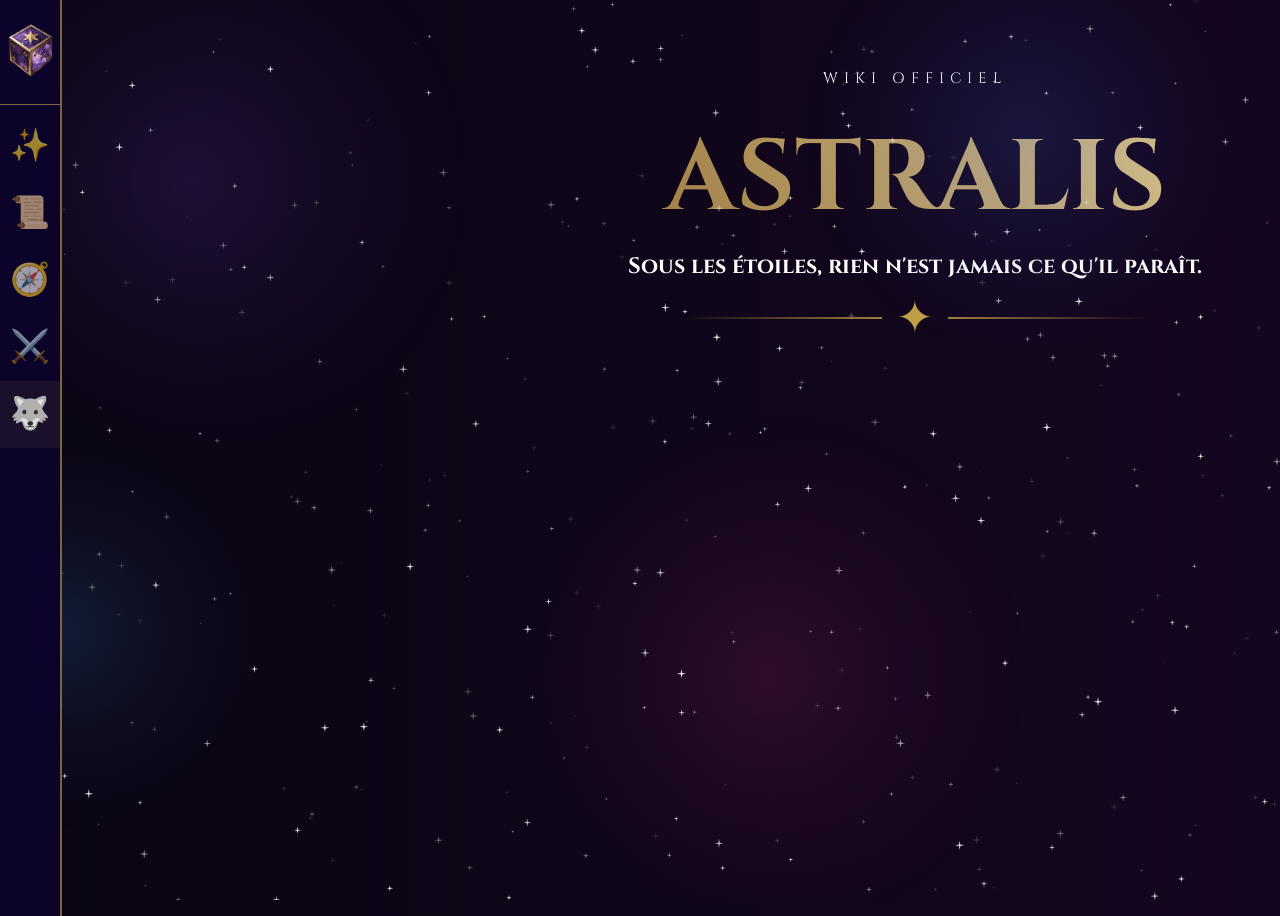
==== bestiaire.html @ ad4b7b0e "Premier test" ====
<!DOCTYPE html>
<html>
  <head>
    <title>Astralis - Wiki Officiel</title>
    <link rel="icon" type="image/png" href="favicon.png">
    <link rel="stylesheet" href="style.css">
    <link href="https://fonts.googleapis.com/css2?family=Cinzel:wght@700&family=Crimson+Text:ital@1&display=swap" rel="stylesheet">
  </head>

  <body>
    <canvas id="stars"></canvas>
  
      <div class="header">
        <div class="wiki-label">Wiki Officiel</div>
        <h1>ASTRALIS</h1>
        <h3>Sous les étoiles, rien n'est jamais ce qu'il paraît.</h6>
        <div class="divider">
          <div class="divider-line"></div>
          <div class="divider-diamond">✦</div>
          <div class="divider-line"></div>
        </div>
      </div>

      <nav>
        <div class="sidebar">
          <div class="sidebar-logo">
          <img class="logo-icon" src="logode.png" alt="Logo Astralis">
          <span class="logo-text">ASTRALIS</span>
        </div>
          <ul>
            <li>
              <a href="accueil.html">
                <span class="sidebar-icon">✨</span>
                <span>Accueil</span>
              </a>
            </li>
            <li>
              <a href="lore.html">
                <span class="sidebar-icon">📜</span>
                <span>Lore</span>
              </a>
            </li>
            <li>
              <a href="carte.html">
                <span class="sidebar-icon">🧭</span>
                <span>Carte</span>
              </a>
            </li>
            <li>
              <a href="personnages.html">
                <span class="sidebar-icon">⚔️</span>
                <span>Héros</span>
              </a>
            </li>
            <li class="active">
              <a href="bestiaire.html">
                <span class="sidebar-icon">🐺</span>
                <span>Bestiaire</span>
              </a>
            </li>
          </ul>
        </div>
      </nav>

      <script src="script.js"></script>
  </body>
</html>
---- style.css ----
/* Fondu entrée accueil */
body {
  animation: fadeIn 1s ease forwards;
}

@keyframes fadeIn {
  from { opacity: 0; }
  to   { opacity: 1; }
}

/* Accueil */
body {
  background: linear-gradient(to right, #0a0513, #15061f);
  display: flex;
  flex-direction: column;
  align-items: flex-start; 
  padding-top: 60px; 
  min-height: 100vh;
  box-sizing: border-box;
}

/* Etoiles */
canvas#stars {
    position: fixed;
    top: 0;
    left: 0;
    width: 100%;
    height: 100%;
    z-index: 0;
    pointer-events: none;
}

.header {
  text-align: center;
  margin-left: 600px;
}

.wiki-label {
  font-family: 'Cinzel', serif;
  font-size: 15px;
  letter-spacing: 6px;
  color: #ffffff;
  text-transform: uppercase;
  margin-bottom: 40px;
}

h1 {
  font-family: 'Cinzel', serif;
  font-size: 100px;
  font-weight: 700;
  color: #c9a84c;
  margin: 0;
  line-height: 1;
  
  color: transparent;
  background-image: linear-gradient(60deg, #9c7944, #ddc78a);
  background-clip: text;
  padding-bottom: .2rem;
}

h3 {
  font-family: 'Cinzel', serif;
  font-size: 22px;
  color: #ffffff;
  margin: 20px;
}

/* Ligne de séparation */

.divider {
  display: flex;
  align-items: center;
  justify-content: center;
  gap: 14px;
  margin-top: -10px;
}

.divider-line {
  width: 200px;
  height: 2px;
  background: linear-gradient(to right, transparent, #c0a046);
  opacity: 0.8;
}

.divider-line:last-child {
  background: linear-gradient(to left, transparent, #c0a046);
}

.divider-diamond {
  color: #c0a046;
  font-size: 45px;
}


/* Menu latéral */
.sidebar {
  position: fixed;
  top: 0px;
  left: -50px;
  width: 110px;
  height: 100vh;
  background-color: #0b0329;
  overflow: hidden;
  transition: width 0.32s cubic-bezier(.4,0,.2,1);
  color: white;
  border-right: 2px solid rgba(201, 168, 76, 0.603);
  z-index: 200;
  display: flex;
  flex-direction: column;
  padding: 20px 0;
  gap: 2px;
}
.sidebar:hover {
  width: 260px;
}
.sidebar li {
  display: flex;
  align-items: center;
  gap: 14px;
  padding: 12px 20px;
  cursor: pointer;
  position: relative;
  color: rgba(230, 229, 229, 0.603);
  transition: color 0.2s, background 0.2s;
  white-space: nowrap;
  font-family: 'Cinzel', serif;
  font-size: 17px;
  letter-spacing: 2px;
}

.sidebar li:hover {
  color: #d6d1c2;
  background: rgba(255, 255, 253, 0.08);
}

.sidebar-icon {
  font-size: 32px;
  min-width: 32px;
  text-align: center;
  flex-shrink: 0;
}
/* Logo Dé */
.sidebar-logo {
  display: flex;
  align-items: center;
  gap: 1px;
  padding: 5px 20px;
  margin-bottom: -10px;
  border-bottom: 1px solid rgba(201, 168, 76, 0.603);
  overflow: hidden;
}

.logo-icon {
  width: 90px;
  height: 90px;
  min-width: 90px;
  object-fit: contain;
  flex-shrink: 0;
  mix-blend-mode: lighten; 
  margin-left: 16px;
  margin-top: -16px;
}

.logo-text {
  font-family: 'Cinzel', serif;
  font-size: 18px;
  letter-spacing: 3px;
  color: #ecd8ac;
  white-space: nowrap;
  opacity: 0;
  transition: opacity 0.2s ease;
  margin-top: -22px;
}

.sidebar:hover .logo-text {
  opacity: 1;
}

.sidebar ul li a {
    text-decoration: none;
    color: inherit;
    display: flex;
    align-items: center;
    gap: 10px;
}

.sidebar ul li.active {
    color: #c9a84c;
    background: rgba(201,168,76,0.08);
}

/* — FIL D'ACTU — */
.fil-actu {
  margin: 60px auto;
  margin-left: 180px;
  max-width: 600px;
  padding: 0 40px;
}

.section-titre {
  font-family: 'Cinzel', serif;
  font-size: 14px;
  letter-spacing: 5px;
  text-transform: uppercase;
  color: #ffffff;
  margin-bottom: 24px;
  padding-bottom: 12px;
  border-bottom: 1px solid #c0a046;
}

.actu-nom {
  color: white; 
}
  

.actu-item {
  display: flex;
  align-items: center;
  gap: 16px;
  padding: 8px 14px;
  margin-bottom: 6px;
  background: rgba(167, 167, 167, 0.103);
  border: 1px solid rgba(255, 255, 255, 0.07);
  border-radius: 3px;
  border-left: 3px solid;
  cursor: pointer;
  transition: all 0.3s ease;
  width: 700px;
  height: 35px;
}

.actu-type {
  font-family: 'Cinzel', serif;
  font-size: 10px;
  letter-spacing: 1px;
  text-transform: uppercase;
  padding: 4px 10px;
  border-radius: 3px;
  border: 1px solid;
  min-width: 100px;
  text-align: center;
}

/* Couleurs par type */
.actu-type.chapitre   { background: #1a2a4a; color: #4a9ebb; border-color: #4a9ebb; }
.actu-type.personnage { background: #424018; color: #c2a731; border-color: #c2a731; }
.actu-type.bestiaire  { background: #2a1010; color: #cf3429; border-color: #cf3429; }
.actu-type.carte      { background: #1c2c1c; color: #4aaa6a; border-color: #4aaa6a; }
.actu-type.divinite   { background: #3b243b; color: #d961e4; border-color: #d961e4; }

.actu-item:has(.actu-type.chapitre)   { border-left-color: #4a9ebb; }
.actu-item:has(.actu-type.personnage) { border-left-color: #c2a731; }
.actu-item:has(.actu-type.bestiaire)  { border-left-color: #cf3429; }
.actu-item:has(.actu-type.carte)      { border-left-color: #4aaa6a; }
.actu-item:has(.actu-type.divinite)   { border-left-color: #d961e4; }

/* Néon hover de la couleur du type */
.actu-item:has(.actu-type.chapitre):hover {
  box-shadow: 0 0 14px rgba(74, 158, 187, 0.5),
              inset 0 0 18px rgba(74, 158, 187, 0.08);
  border-color: rgba(74, 158, 187, 0.4);
  border-left-color: #4a9ebb;
}
.actu-item:has(.actu-type.personnage):hover {
  box-shadow: 0 0 14px rgba(194, 167, 49, 0.5),
              inset 0 0 18px rgba(194, 167, 49, 0.08);
  border-color: rgba(194, 167, 49, 0.4);
  border-left-color: #c2a731;
}
.actu-item:has(.actu-type.bestiaire):hover {
  box-shadow: 0 0 14px rgba(207, 52, 41, 0.5),
              inset 0 0 18px rgba(207, 52, 41, 0.08);
  border-color: rgba(207, 52, 41, 0.4);
  border-left-color: #cf3429;
}
.actu-item:has(.actu-type.carte):hover {
  box-shadow: 0 0 14px rgba(74, 170, 106, 0.5),
              inset 0 0 18px rgba(74, 170, 106, 0.08);
  border-color: rgba(74, 170, 106, 0.4);
  border-left-color: #4aaa6a;
}
.actu-item:has(.actu-type.divinite):hover {
  box-shadow: 0 0 14px rgba(217, 97, 228, 0.5),
              inset 0 0 18px rgba(217, 97, 228, 0.08);
  border-color: rgba(217, 97, 228, 0.4);
  border-left-color: #d961e4;
}

/* Statut fil d'actualité */
.actu-statut {
  font-family: 'Cinzel', serif;
  font-size: 10px;
  letter-spacing: 2px;
  text-transform: uppercase;
  padding: 4px 10px;
  border: 1px solid;
  border-radius: 3px;
  margin-left: auto;
}

.actu-statut.termine  { color: #4aaa6a; border-color: #4aaa6a; background-color: #4aaa6a2a; }
.actu-statut.nouveau  { color: #c0a046; border-color: #c0a046; background-color: #c0a04621; }
.actu-statut.maj      { color: #4a9ebb; border-color: #4a9ebb; background-color: #4a9fbb23;}
.actu-statut.preparation { color: #c91e1e; border-color: #c91e1e; background-color: #bb4a4a23;}

.fil-actu a {
  text-decoration: none;
  color: inherit;
}

/* Lore */
/*Cases */
.arcs-section {
  padding: 60px 40px;
  display: flex;
  justify-content: center;
  margin-left: -85px;
}

.arcs-grid {
  display: grid;
  grid-template-columns: repeat(4, 160px);
  gap: 20px;
}

.arc-card {
  border: 1px solid #c9a84c;
  border-radius: 8px;
  padding: 24px 16px;
  display: flex;
  flex-direction: column;
  align-items: center;
  gap: 10px;
  background: rgba(255, 255, 255, 0.04);
  cursor:pointer ;
  transition: background 0.3s, box-shadow 0.3s;
}

.arc-card:hover {
  background: rgba(201, 168, 76, 0.1);
  box-shadow: 0 0 12px rgba(201, 168, 76, 0.3);
}

.arc-number {
  font-family: 'Cinzel', serif;
  font-size: 1.4rem;
  color: #c9a84c;
}

.arc-title {
  font-family: 'Cinzel', serif;
  font-size: 0.75rem;
  color: #ffffff;
  text-align: center;
  letter-spacing: 0.05em;
  text-transform: uppercase;
}

.arc-link {
  text-decoration: none;
  color: inherit;
}

/*Spoil Warning */
.spoil-zone {
  position: relative;
  margin-left: -20px;
  margin-top: 300px;
  max-width: 660px;
  min-height: 300px;
}

.spoil-nuage {
  position: absolute;
  inset: -80px -120px;
  z-index: 2;
  display: flex;
  align-items: center;
  justify-content: center;
  transition: opacity 1.5s ease, filter 1.5s ease;
}

.nuage-img {
  position: absolute;
  inset: 0;
  width: 200%;
  height: 130%;
  object-fit: cover;
  opacity: 0.70;
  margin-left: -300px;
}

.spoil-texte-zone {
  position: relative;
  z-index: 3;
  display: flex;
  flex-direction: column;
  align-items: center;
  gap: 30px;
  text-align: center;
  padding: 150px;
  margin-top: 100px;
}

.spoil-nuage.dissipe {
  opacity: 0;
  filter: blur(20px);
  pointer-events: none;
}

.spoil-content {
  filter: blur(8px);
  transition: filter 1.5s ease;
}

.spoil-zone:has(.dissipe) .spoil-content {
  filter: none;
}

.spoil-message p {
  font-family: 'Cinzel', serif;
  font-size: 1,5rem;
  color: #e8d8a0;
  line-height: 2;
  letter-spacing: 0.06em;
  text-align: center;
  text-shadow: 0 0 12px rgba(70, 16, 170, 0.658);
  margin-bottom: 30px;
}

.spoil-message em {
  color: #c9a84c;
}

.spoil-passer {
  font-family: 'Cinzel', serif;
  font-size: 0.78rem;
  letter-spacing: 0.15em;
  color: #1a0f2e;
  background: #c9a84c;
  border: none;
  border-radius: 50px;
  padding: 10px 28px;
  cursor: pointer;
  transition: background 0.3s, box-shadow 0.3s;
}

.spoil-passer:hover {
  background: #e8d8a0;
  box-shadow: 0 0 14px rgba(201, 168, 76, 0.4);
}

/* Lore Spoil */
.spoil-content p {
  font-family: 'Crimson Text', Georgia, serif;
  font-size: 1.30rem;
  line-height: 2;
  color: #d3c4a0;
  margin-bottom: 28px;
  text-align: left;
}

.lore-titre {
  font-family: 'Cinzel', serif;
  color: #c9a84c;
  font-weight: 700;
  font-size: 1.2rem;
}

/* Chapitres */ 
.chapitre-wrapper {
  margin-left: 400px;
  margin-top: 100px;
  padding: 60px 60px 80px 60px;
  max-width: 820px;
  color: #e8d8a0;
  min-height: 100vh;
}

.chapitre-content {
  background: rgba(10, 5, 25, 0.6);
  backdrop-filter: blur(4px);
  border-radius: 30px;
  padding: 40px 50px;
  margin-bottom: 100px;
}

.chapitre-header {
  text-align: center;
  margin-bottom: 60px;
}

.chapitre-label {
  font-family: 'Cinzel', serif;
  font-size: 0.85rem;
  letter-spacing: 0.25em;
  color: #ffffff;
  margin-bottom: 12px;
}

.chapitre-title {
  font-family: 'Cinzel', serif;
  font-size: 2.4rem;
  color: #c9a84c;
  font-weight: 700;
  margin-bottom: 24px;
}

.chapitre-content p {
  font-family: 'Crimson Text', Georgia, serif;
  font-size: 1.30rem;
  line-height: 2;
  color: #d3c4a0;
  margin-bottom: 28px;
  text-align: left;
}

.chapitre-content .italique {
  font-style: italic;
  color: #c8bfa0;
}

.dialogue-block {
  border-left: 2px solid #bbac78;
  padding-left: 24px;
  margin: 32px 0;
}

.dialogue-block p {
  font-family: 'Crimson Text', Georgia, serif;
  font-size: 1.3rem;
  line-height: 2;
  color: #d6d6d6;
  margin-bottom: 16px;
}

.chapitre-nav {
  margin-top: 80px;
  padding-top: 50px;
  border-top: 1px solid #c9a84c33;
  display: flex;
  justify-content: center;
  padding-bottom: 60px;
}

.chapitre-retour {
  font-family: 'Cinzel', serif;
  font-size: 0.85rem;
  color: #c9a84c;
  text-decoration: none;
  letter-spacing: 0.1em;
  transition: color 0.3s, background 0.3s, box-shadow 0.3s;
  border: 1px solid #c9a84c;
  border-radius: 50px;
  padding: 10px 28px;
}

.chapitre-retour:hover {
  color: #1a0f2e;
  background: #c9a84c;
  box-shadow: 0 0 14px rgba(201, 168, 76, 0.4);
}
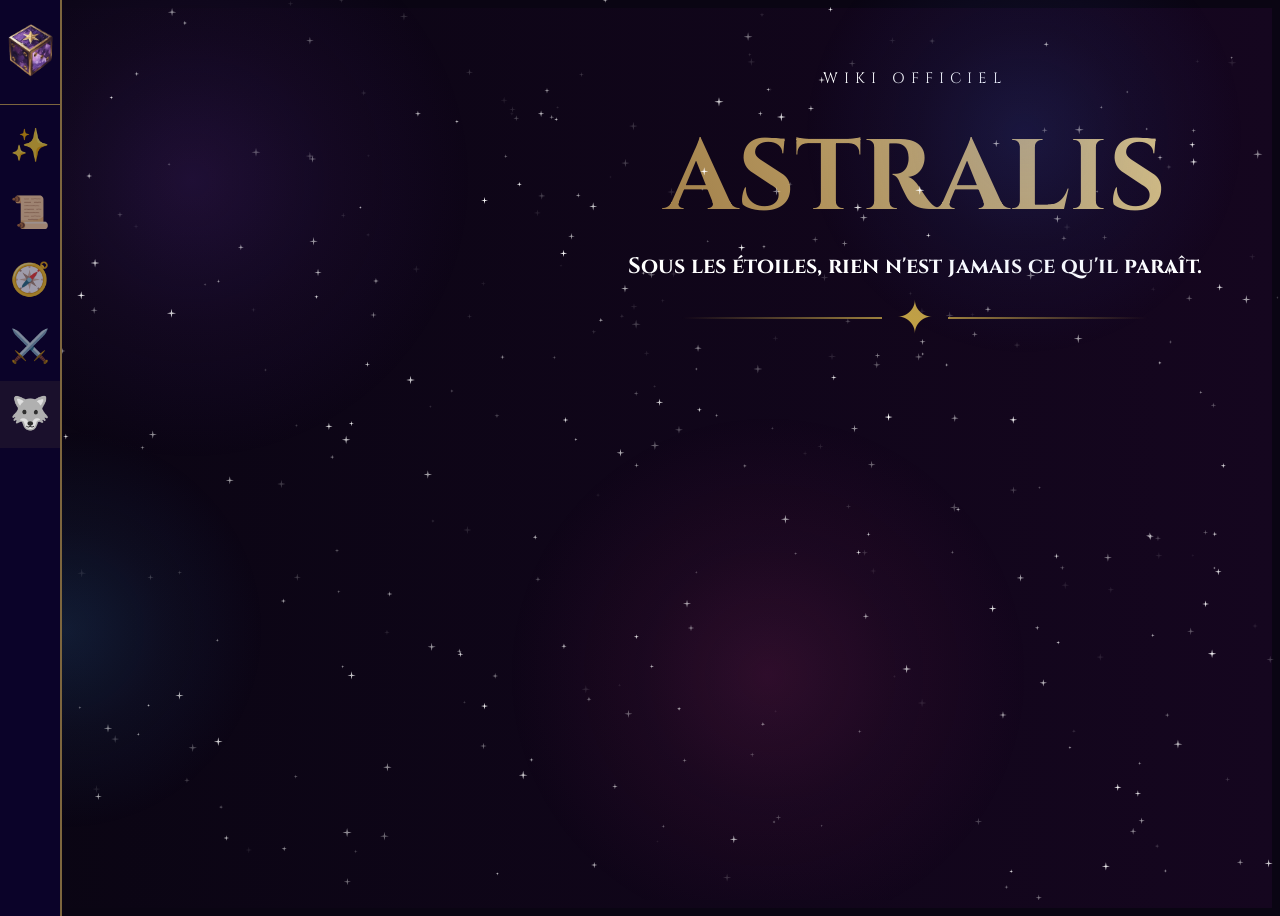
==== commit f77be932: "Chapitre 4 pas fini" ====
--- a/bestiaire.html
+++ b/bestiaire.html
@@ -4,7 +4,7 @@
     <title>Astralis - Wiki Officiel</title>
     <link rel="icon" type="image/png" href="favicon.png">
     <link rel="stylesheet" href="style.css">
-    <link href="https://fonts.googleapis.com/css2?family=Cinzel:wght@700&family=Crimson+Text:ital@1&display=swap" rel="stylesheet">
+    <link href="https://fonts.googleapis.com/css2?family=Cinzel:wght@700&family=Crimson+Text:ital,wght@0,400;1,400&display=swap" rel="stylesheet">
   </head>
 
   <body>
--- a/style.css
+++ b/style.css
@@ -1,3 +1,14 @@
+html {
+  background: #0a0513;          /* même couleur que ton body : plus de blanc derrière */
+  overflow-x: clip;
+  overscroll-behavior: none;
+}
+body {
+  overflow-x: clip;
+  max-width: 100%;
+  touch-action: pan-y;          /* seul le scroll vertical est autorisé au doigt */
+}
+
 /* Fondu entrée accueil */
 body {
   animation: fadeIn 1s ease forwards;
@@ -242,17 +253,17 @@
 }
 
 /* Couleurs par type */
-.actu-type.chapitre   { background: #1a2a4a; color: #4a9ebb; border-color: #4a9ebb; }
-.actu-type.personnage { background: #424018; color: #c2a731; border-color: #c2a731; }
-.actu-type.bestiaire  { background: #2a1010; color: #cf3429; border-color: #cf3429; }
-.actu-type.carte      { background: #1c2c1c; color: #4aaa6a; border-color: #4aaa6a; }
-.actu-type.divinite   { background: #3b243b; color: #d961e4; border-color: #d961e4; }
-
-.actu-item:has(.actu-type.chapitre)   { border-left-color: #4a9ebb; }
+.actu-type.chapitre   { background: #1a2a4a; color: #4986e0; border-color: #5f92df; }
+.actu-type.personnage { background: #424018; color: #ddc03e; border-color: #caa839; }
+.actu-type.bestiaire  { background: #2a1010; color: #e9493e; border-color: #c7271b; }
+.actu-type.carte      { background: #1c2c1c; color: #38bd33; border-color: #4aaa6a; }
+.actu-type.divinite   { background: #342741; color: #a281d6; border-color: #704fbe; }
+
+.actu-item:has(.actu-type.chapitre)   { border-left-color: #3a73b4; }
 .actu-item:has(.actu-type.personnage) { border-left-color: #c2a731; }
 .actu-item:has(.actu-type.bestiaire)  { border-left-color: #cf3429; }
 .actu-item:has(.actu-type.carte)      { border-left-color: #4aaa6a; }
-.actu-item:has(.actu-type.divinite)   { border-left-color: #d961e4; }
+.actu-item:has(.actu-type.divinite)   { border-left-color: #5c2a96; }
 
 /* Néon hover de la couleur du type */
 .actu-item:has(.actu-type.chapitre):hover {
@@ -298,10 +309,10 @@
   margin-left: auto;
 }
 
-.actu-statut.termine  { color: #4aaa6a; border-color: #4aaa6a; background-color: #4aaa6a2a; }
-.actu-statut.nouveau  { color: #c0a046; border-color: #c0a046; background-color: #c0a04621; }
-.actu-statut.maj      { color: #4a9ebb; border-color: #4a9ebb; background-color: #4a9fbb23;}
-.actu-statut.preparation { color: #c91e1e; border-color: #c91e1e; background-color: #bb4a4a23;}
+.actu-statut.termine  { color: #7ad498; border-color: #6baa80; background-color: #4aaa6a2a; }
+.actu-statut.maj  { color: #cc906e; border-color: #bb6b29; background-color: #ce844721; }
+.actu-statut.nouveau      { color: #79ddd5; border-color: #359fc2; background-color: #68b8d323;}
+.actu-statut.preparation { color: #d188cb; border-color: #c258c2; background-color: #bb4a4a23;}
 
 .fil-actu a {
   text-decoration: none;
@@ -323,16 +334,26 @@
   gap: 20px;
 }
 
+.arc-link {
+  text-decoration: none;
+  color: inherit;
+  display: flex;          
+}
+
 .arc-card {
+  width: 100%;            
+  min-height: 120px;    
+  box-sizing: border-box;
   border: 1px solid #c9a84c;
   border-radius: 8px;
   padding: 24px 16px;
   display: flex;
   flex-direction: column;
   align-items: center;
+  justify-content: center; 
   gap: 10px;
   background: rgba(255, 255, 255, 0.04);
-  cursor:pointer ;
+  cursor: pointer;
   transition: background 0.3s, box-shadow 0.3s;
 }
 
@@ -354,11 +375,6 @@
   text-align: center;
   letter-spacing: 0.05em;
   text-transform: uppercase;
-}
-
-.arc-link {
-  text-decoration: none;
-  color: inherit;
 }
 
 /*Spoil Warning */
@@ -419,7 +435,7 @@
 
 .spoil-message p {
   font-family: 'Cinzel', serif;
-  font-size: 1,5rem;
+  font-size: 1.5rem;
   color: #e8d8a0;
   line-height: 2;
   letter-spacing: 0.06em;
@@ -515,11 +531,6 @@
   text-align: left;
 }
 
-.chapitre-content .italique {
-  font-style: italic;
-  color: #c8bfa0;
-}
-
 .dialogue-block {
   border-left: 2px solid #bbac78;
   padding-left: 24px;
@@ -532,6 +543,52 @@
   line-height: 2;
   color: #d6d6d6;
   margin-bottom: 16px;
+}
+
+.dialogue-reve-block {
+  border-left: 2px solid #bbac78;
+  padding-left: 24px;
+  margin: 32px 0;
+}
+
+.dialogue-reve-block p {
+  font-family: 'Crimson Text', Georgia, serif;
+  font-size: 1.3rem;
+  line-height: 2;
+  color: #e99ccd;
+  font-style: italic;
+  margin-bottom: 16px;
+}
+
+.reve-block p {
+  font-family: 'Crimson Text', Georgia, serif;
+  font-size: 1.3rem;
+  line-height: 2;
+  color: #e99ccd;
+  font-style: italic;
+  margin-bottom: 16px;
+}
+
+.dialogue-conte-block p {
+  font-family: 'Crimson Text', Georgia, serif;
+  font-size: 1.3rem;
+  line-height: 2;
+  color: #9ccae9;
+  font-style: italic;
+  margin-bottom: 16px;
+}
+
+.conte-block p {
+  font-family: 'Crimson Text', Georgia, serif;
+  font-size: 1.3rem;
+  line-height: 2;
+  color: #9ccae9;
+  font-style: italic;
+  margin-bottom: 16px;
+}
+.conte {
+  font-style: italic;
+  color: #8fb4e3;
 }
 
 .chapitre-nav {
@@ -561,3 +618,314 @@
   box-shadow: 0 0 14px rgba(201, 168, 76, 0.4);
 }
 
+/* Marque-pages */
+.marquepage-bar {
+  position: fixed;
+  right: 24px;
+  bottom: 24px;
+  z-index: 150;
+  display: flex;
+  flex-direction: column;
+  align-items: flex-end;
+  gap: 10px;
+}
+
+.marquepage-reprise {
+  display: none;
+  gap: 6px;
+}
+
+.marquepage-btn {
+  font-family: 'Cinzel', serif;
+  font-size: 0.75rem;
+  letter-spacing: 0.08em;
+  color: #c9a84c;
+  background: rgba(10, 5, 25, 0.85);
+  backdrop-filter: blur(4px);
+  border: 1px solid #c9a84c;
+  border-radius: 50px;
+  padding: 10px 20px;
+  cursor: pointer;
+  transition: color 0.3s, background 0.3s, box-shadow 0.3s;
+}
+
+.marquepage-btn:hover {
+  color: #1a0f2e;
+  background: #c9a84c;
+  box-shadow: 0 0 14px rgba(201, 168, 76, 0.4);
+}
+
+.marquepage-effacer {
+  padding: 10px 14px;
+}
+
+.marquepage-ruban {
+  display: none;
+  position: absolute;
+  left: 10px;
+  font-size: 1.5rem;
+  line-height: 1;
+  transform: translateY(-50%);
+  pointer-events: none;
+  filter: drop-shadow(0 0 6px rgba(201, 168, 76, 0.7));
+}
+
+.marquepage-toast {
+  position: fixed;
+  left: 50%;
+  bottom: 90px;
+  transform: translateX(-50%) translateY(10px);
+  z-index: 160;
+  font-family: 'Cinzel', serif;
+  font-size: 0.8rem;
+  letter-spacing: 0.08em;
+  color: #e8d8a0;
+  background: rgba(10, 5, 25, 0.92);
+  border: 1px solid #c9a84c;
+  border-radius: 50px;
+  padding: 10px 22px;
+  opacity: 0;
+  pointer-events: none;
+  transition: opacity 0.3s, transform 0.3s;
+}
+
+.marquepage-toast.visible {
+  opacity: 1;
+  transform: translateX(-50%) translateY(0);
+}
+
+/* Pastille sur les cartes de la page Lore */
+.arc-link .arc-card {
+  position: relative;
+}
+
+.arc-marque {
+  position: absolute;
+  top: 6px;
+  right: 8px;
+  font-size: 1rem;
+  filter: drop-shadow(0 0 4px rgba(201, 168, 76, 0.7));
+}
+
+@media (max-width: 768px) {
+  .marquepage-bar {
+    right: 12px;
+    bottom: 92px;
+  }
+  .marquepage-btn {
+    font-size: 0.68rem;
+    padding: 8px 14px;
+  }
+  .marquepage-toast {
+    bottom: 170px;
+  }
+}
+
+/* Version téléphone */
+@media (max-width: 768px) {
+
+  body {
+    align-items: stretch;
+    padding-top: 30px;
+    padding-left: 64px;      
+  }
+
+  .sidebar,
+  .sidebar:hover {
+    top: auto;
+    bottom: 0;
+    left: 0;
+    width: 100%;
+    height: 76px;
+    flex-direction: row;
+    padding: 0;
+    gap: 0;
+    border-right: none;
+    border-top: 2px solid rgba(201, 168, 76, 0.603);
+    transition: none;
+  }
+
+  .sidebar-logo {
+    display: none;
+  }
+
+  .sidebar ul {
+    display: flex;
+    flex-direction: row;
+    width: 100%;
+    margin: 0;
+    padding: 0;
+    list-style: none;
+  }
+
+  .sidebar ul li {
+    flex: 1;
+    height: 76px;
+    padding: 0;
+    gap: 0;
+    justify-content: center;
+    font-size: 10px;
+    letter-spacing: 0.5px;
+  }
+
+  .sidebar ul li a {
+    flex-direction: column;   
+    justify-content: center;
+    align-items: center;
+    gap: 4px;
+    width: 100%;
+    height: 100%;
+  }
+
+  .sidebar-icon {
+    font-size: 26px;
+    min-width: 0;
+    line-height: 1;
+  }
+
+  body {
+    padding-left: 0;
+    padding-bottom: 96px;
+  }
+  
+  /* En-tête */
+  .header {
+    margin-left: 0;
+    padding: 0 12px;
+  }
+  .wiki-label {
+    font-size: 11px;
+    letter-spacing: 4px;
+    margin-bottom: 20px;
+  }
+  h1 {
+    font-size: clamp(34px, 11vw, 64px);
+  }
+  h3 {
+    font-size: 14px;
+    margin: 14px 0;
+  }
+  .divider { margin-top: 0; gap: 8px; }
+  .divider-line { width: 50px; }
+  .divider-diamond { font-size: 30px; }
+
+  /* Fil d'actualité */
+  .fil-actu {
+    margin: 30px 0;
+    margin-left: 0;
+    padding: 0 12px;
+    max-width: none;
+  }
+  .section-titre {
+    font-size: 10px;
+    letter-spacing: 3px;
+  }
+  .fil-actu a {
+    display: block;
+  }
+    .actu-item {
+    width: auto;
+    height: auto;
+    display: grid;
+    grid-template-columns: 80px 1fr;  
+    align-items: center;
+    gap: 8px 10px;
+    padding: 10px;
+  }
+  .actu-type {
+    grid-column: 1;
+    grid-row: 1;
+    min-width: 0;
+    width: 100%;                        
+    box-sizing: border-box;
+    font-size: 11px;
+    padding: 3px 0;
+    white-space: nowrap;
+    text-align: center;
+    align-self: center;
+  }
+  .actu-nom {
+    grid-column: 2;
+    grid-row: 1;
+    align-self: center;     
+    justify-self: start;   
+    text-align: left;
+    margin: 4px;
+    font-size: 18px;
+    margin-bottom: -25px;
+  }
+  .actu-statut {
+    grid-column: 1 / -1;  
+    grid-row: 2;
+    justify-self: start;
+    margin-left: 0px;
+    font-size: 10px;
+    letter-spacing: 1px;
+    padding: 3px 6px;
+    white-space: nowrap;
+  }
+
+    /* ===== Page Lore ===== */
+  .arcs-section {
+    margin-left: 0;
+    padding: 20px 0;
+    width: 100%;
+    position: relative;
+    z-index: 5;
+  }
+  .arcs-grid {
+    grid-template-columns: repeat(2, 1fr);
+    gap: 12px;
+    width: 100%;
+    padding: 0 16px;
+    box-sizing: border-box;
+  }
+  .arc-card {
+    padding: 18px 10px;
+    position: relative;
+    z-index: 5;
+  }
+
+  /* Zone de spoil */
+  .spoil-zone {
+    margin: 120px 4% 0;
+    max-width: none;
+    min-height: 0;
+  }
+  .spoil-nuage {
+    inset: 10% 0;
+    overflow: visible;
+    container-type: size;
+    pointer-events: none;      
+  }
+  .nuage-img {
+    inset: auto;            
+    top: 50%;
+    left: 38%;
+    width: 350cqh;        
+    height: 180cqw;         
+    margin: 0;
+    object-fit: contain;
+    object-position: center;
+    transform: translate(-50%, -50%) rotate(90deg);
+  }
+  .spoil-texte-zone {
+    padding: 40px 20px;
+    margin-top: -110px;
+    gap: 20px;
+  }
+  .spoil-texte-zone,
+  .spoil-passer {
+  pointer-events: auto;
+  }
+  .spoil-message p {
+    font-size: 0.85rem;
+    line-height: 1.7;
+    margin-bottom: 30px;
+    margin-top: 20px;
+  }
+  .spoil-content p {
+    font-size: 1.10rem;
+    line-height: 1.8;
+  }
+}
